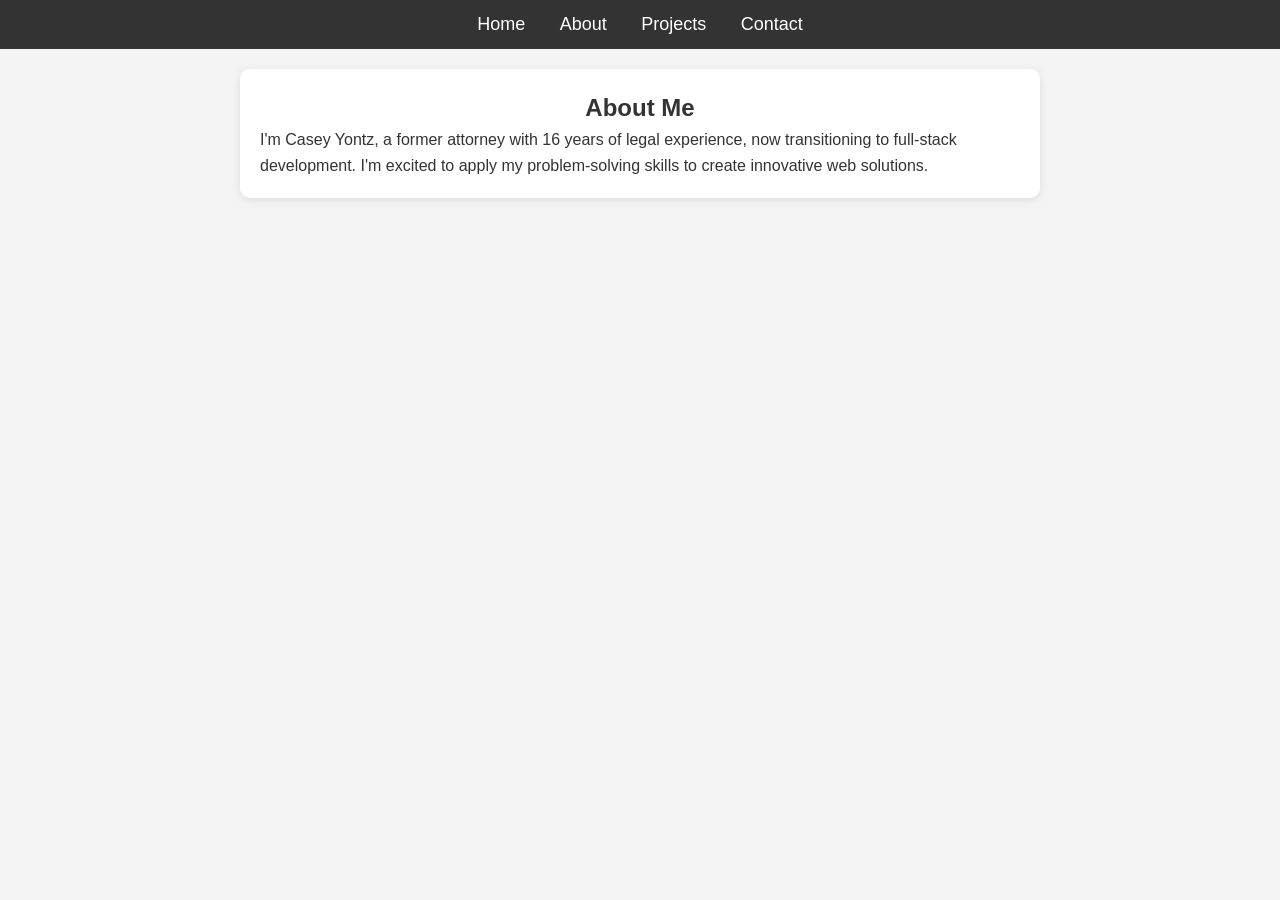
==== about.html @ 1f4fa1ec "Initial commit - Upload portfolio files" ====
<!DOCTYPE html>
<html lang="en">
<head>
    <meta charset="UTF-8">
    <meta name="viewport" content="width=device-width, initial-scale=1.0">
    <title>About - Casey Yontz</title>
    <link rel="stylesheet" href="style.css">
</head>
<body>
    <nav>
        <ul>
            <li><a href="index.html">Home</a></li>
            <li><a href="about.html">About</a></li>
            <li><a href="projects.html">Projects</a></li>
            <li><a href="contact.html">Contact</a></li>
        </ul>
    </nav>
    <section class="about">
        <h1>About Me</h1>
        <p>I'm Casey Yontz, a former attorney with 16 years of legal experience, now transitioning to full-stack development. I'm excited to apply my problem-solving skills to create innovative web solutions.</p>
    </section>
</body>
</html>
---- style.css ----
* {
    margin: 0;
    padding: 0;
    box-sizing: border-box;
}

body {
    font-family: Arial, sans-serif;
    background-color: #f4f4f4;
    color: #333;
    line-height: 1.6;
}

nav ul {
    background: #333;
    padding: 10px;
    text-align: center;
}

nav ul li {
    display: inline;
    list-style: none;
    margin: 0 15px;
}

nav ul li a {
    color: white;
    text-decoration: none;
    font-size: 18px;
}

section {
    padding: 20px;
    max-width: 800px;
    margin: 20px auto;
    background: white;
    border-radius: 10px;
    box-shadow: 0 2px 10px rgba(0, 0, 0, 0.1);
}

h1 {
    text-align: center;
    color: #333;
}

form {
    display: flex;
    flex-direction: column;
}

form label {
    margin-bottom: 5px;
    font-weight: bold;
}

form input, form textarea {
    margin-bottom: 15px;
    padding: 10px;
    border: 1px solid #ccc;
    border-radius: 5px;
}

form button {
    padding: 10px;
    background-color: #333;
    color: white;
    border: none;
    border-radius: 5px;
    cursor: pointer;
}

form button:hover {
    background-color: #555;
}
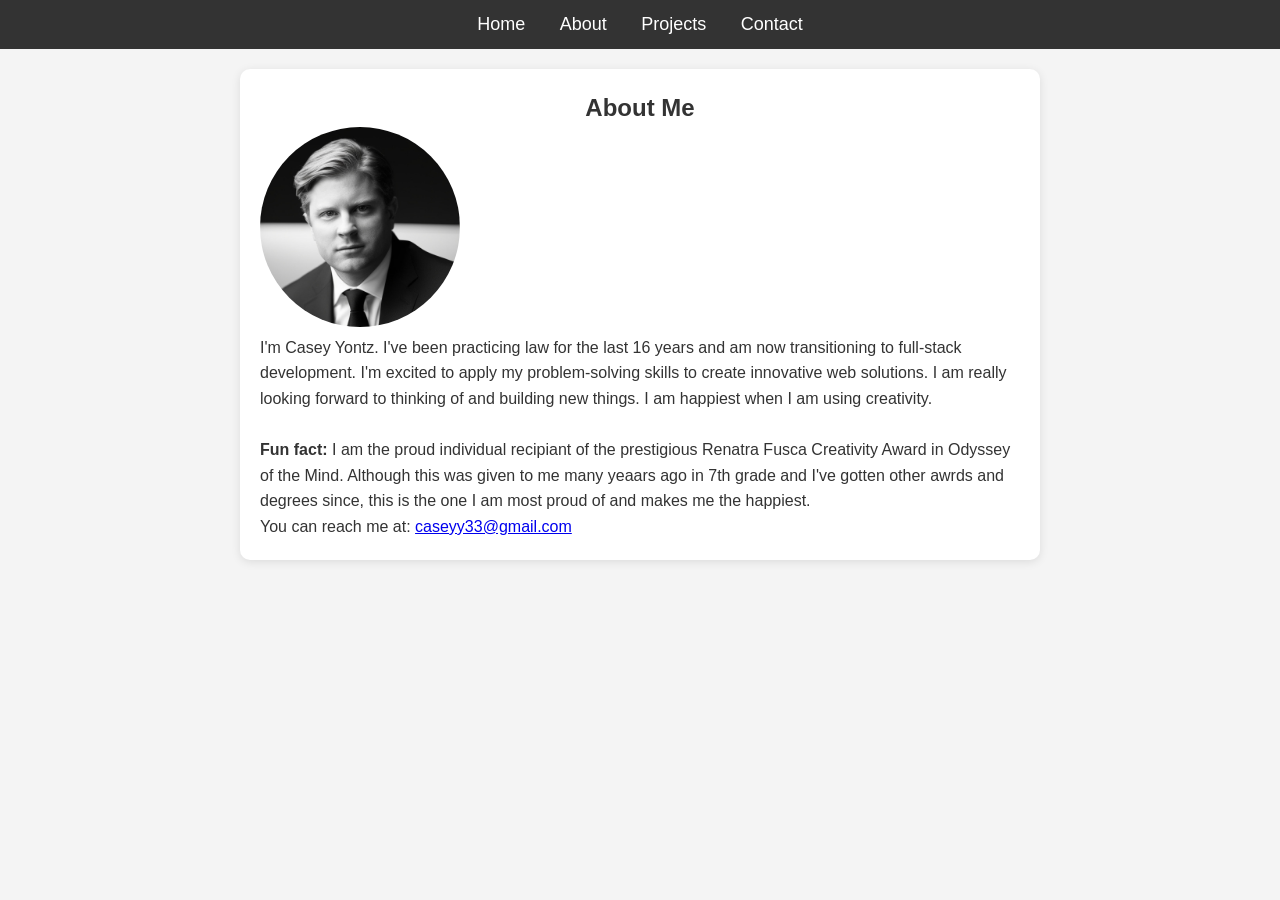
==== commit 75587738: "Fixed some things and made changes" ====
--- a/about.html
+++ b/about.html
@@ -9,7 +9,7 @@
 <body>
     <nav>
         <ul>
-            <li><a href="index.html">Home</a></li>
+            <li><a href="Home.html">Home</a></li>
             <li><a href="about.html">About</a></li>
             <li><a href="projects.html">Projects</a></li>
             <li><a href="contact.html">Contact</a></li>
@@ -17,7 +17,11 @@
     </nav>
     <section class="about">
         <h1>About Me</h1>
-        <p>I'm Casey Yontz, a former attorney with 16 years of legal experience, now transitioning to full-stack development. I'm excited to apply my problem-solving skills to create innovative web solutions.</p>
+        <img src="casey.jpeg" alt="Casey Yontz Photo" style="max-width:200px; border-radius:50%;">
+        <p>I'm Casey Yontz. I've been practicing law for the last 16 years and am now transitioning to full-stack development. I'm excited to apply my problem-solving skills to create innovative web solutions. I am really looking forward to thinking of and building new things. I am happiest when I am using creativity.</p>
+        <br>
+        <p><strong>Fun fact:</strong> I am the proud individual recipiant of the prestigious Renatra Fusca Creativity Award in Odyssey of the Mind. Although this was given to me many yeaars ago in 7th grade and I've gotten other awrds and degrees since, this is the one I am most proud of and makes me the happiest.  </p>
+        <p>You can reach me at: <a href="mailto:caseyy33@gmail.com">caseyy33@gmail.com</a></p>
     </section>
 </body>
 </html>
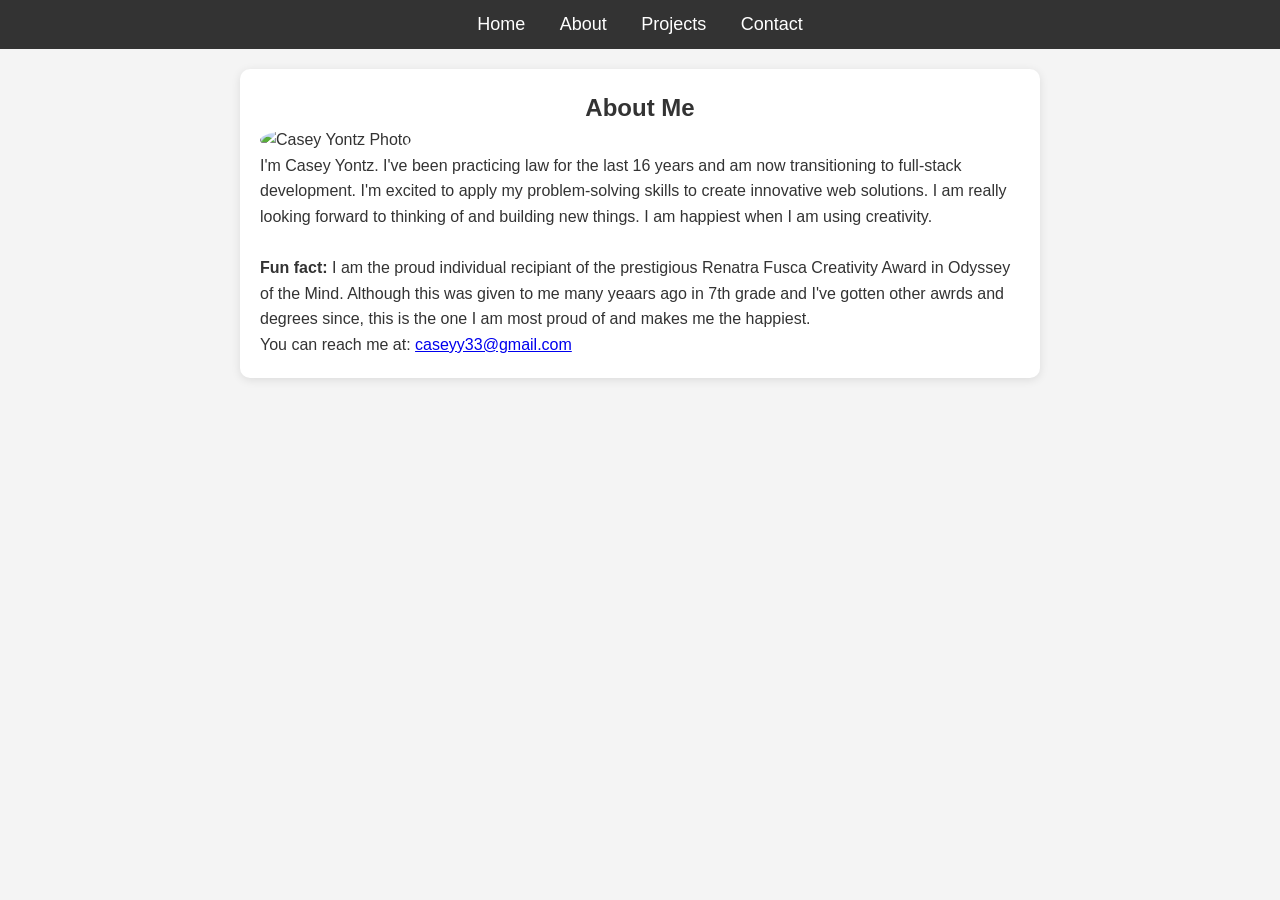
==== commit db6940d3: "Fix image path in about.html" ====
--- a/about.html
+++ b/about.html
@@ -9,7 +9,7 @@
 <body>
     <nav>
         <ul>
-            <li><a href="Home.html">Home</a></li>
+            <li><a href="index.html">Home</a></li>
             <li><a href="about.html">About</a></li>
             <li><a href="projects.html">Projects</a></li>
             <li><a href="contact.html">Contact</a></li>
